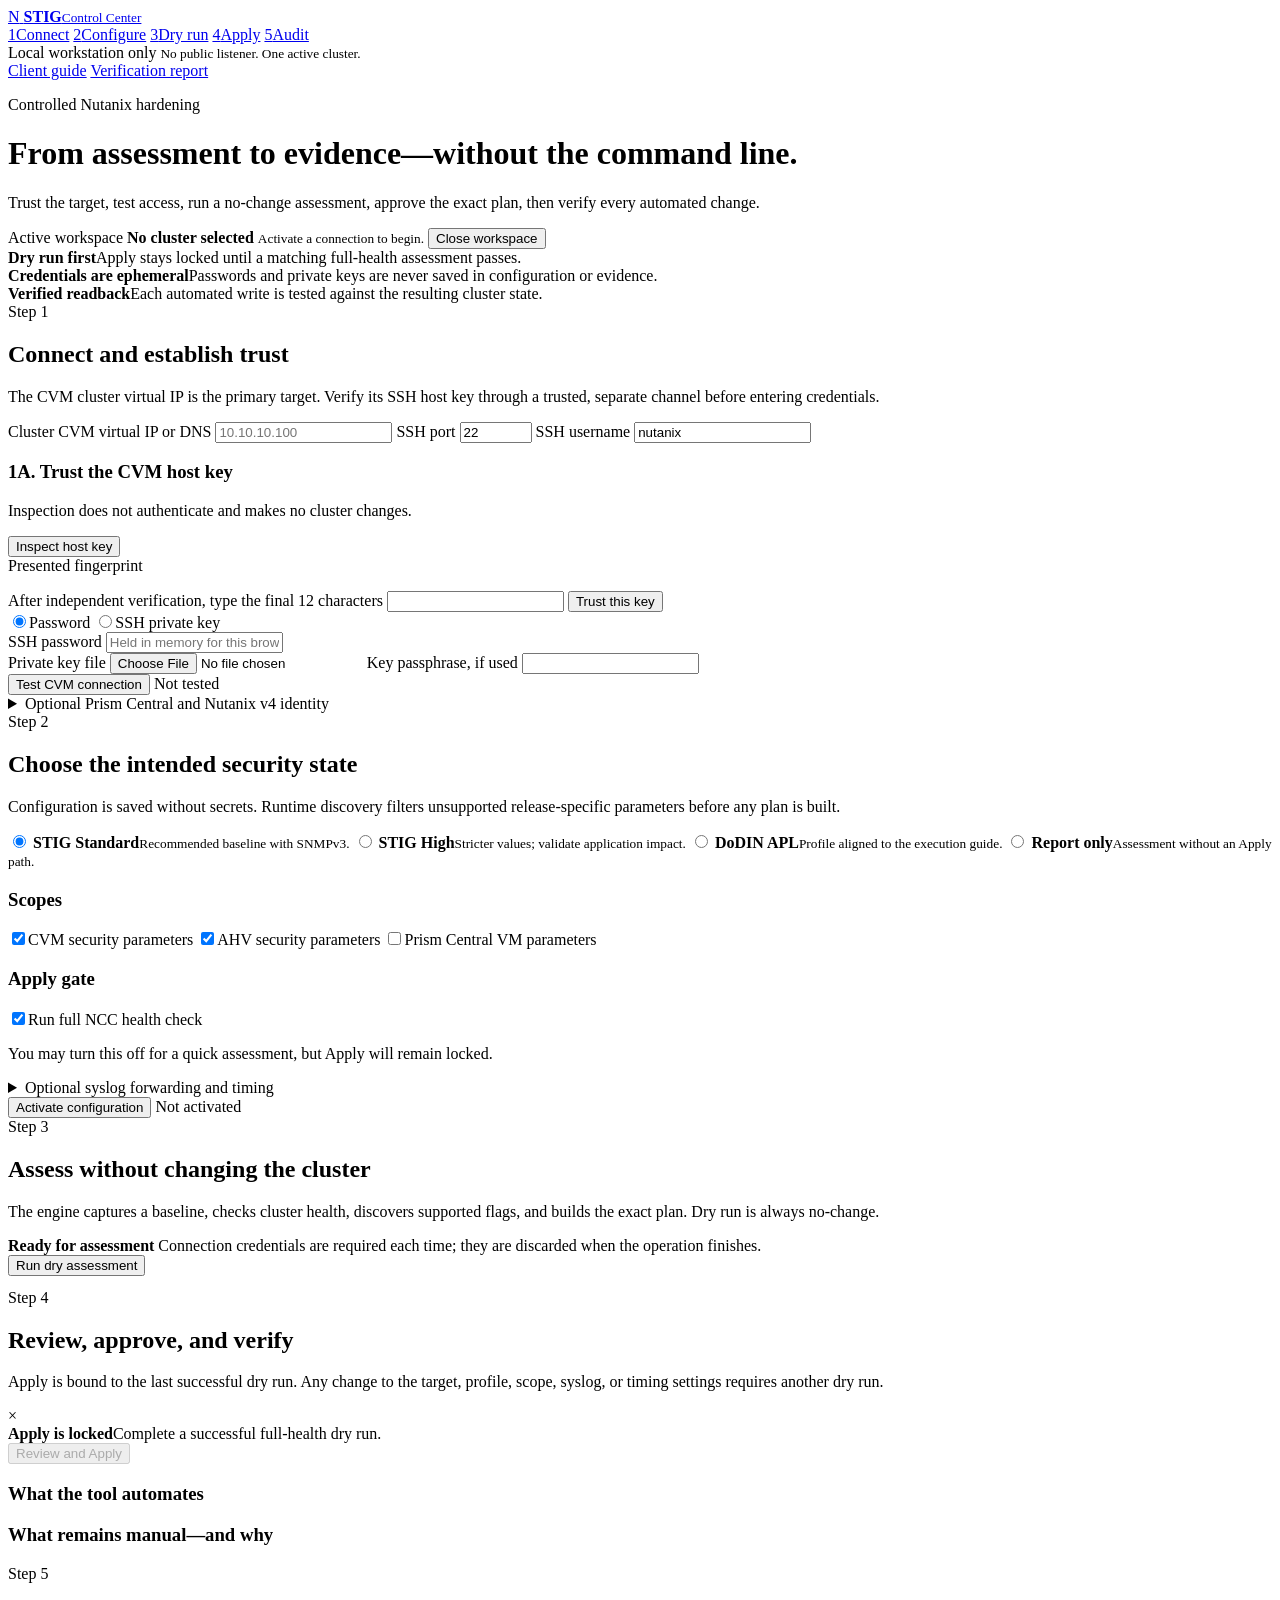
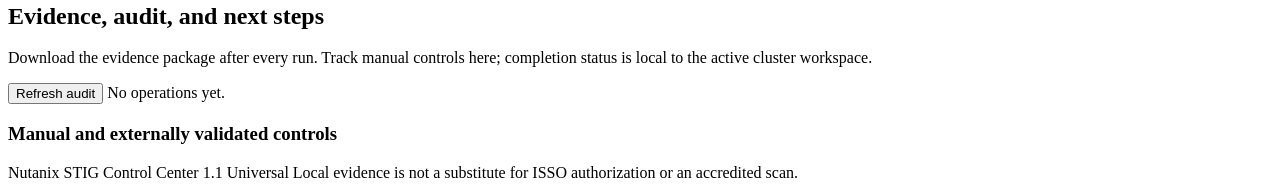
==== app/static/index.html @ ef7bdc24 "Import and sanitize universal control center baseline" ====
<!doctype html>
<html lang="en">
<head>
  <meta charset="utf-8">
  <meta name="viewport" content="width=device-width, initial-scale=1">
  <meta name="color-scheme" content="light">
  <title>Nutanix STIG Control Center</title>
  <link rel="stylesheet" href="/assets/app.css">
</head>
<body>
  <div class="shell">
    <aside class="rail">
      <a class="brand" href="#top" aria-label="Nutanix STIG Control Center">
        <span class="brand-mark" aria-hidden="true">N</span>
        <span><b>STIG</b><small>Control Center</small></span>
      </a>
      <nav aria-label="Workflow">
        <a href="#connect"><span>1</span>Connect</a>
        <a href="#configure"><span>2</span>Configure</a>
        <a href="#dry-run"><span>3</span>Dry run</a>
        <a href="#apply"><span>4</span>Apply</a>
        <a href="#audit"><span>5</span>Audit</a>
      </nav>
      <div class="rail-note">
        <span class="status-dot"></span>
        Local workstation only
        <small>No public listener. One active cluster.</small>
      </div>
      <div class="rail-links">
        <a href="/api/docs/universal-guide">Client guide</a>
        <a href="/api/docs/verification-report">Verification report</a>
      </div>
    </aside>

    <main id="top">
      <header class="topbar">
        <div>
          <p class="eyebrow">Controlled Nutanix hardening</p>
          <h1>From assessment to evidence—without the command line.</h1>
          <p class="lede">Trust the target, test access, run a no-change assessment, approve the exact plan, then verify every automated change.</p>
        </div>
        <div class="context-card">
          <span>Active workspace</span>
          <b id="active-host">No cluster selected</b>
          <small id="active-meta">Activate a connection to begin.</small>
          <button class="link-button hidden" id="close-context-button" type="button">Close workspace</button>
        </div>
      </header>

      <section class="safety-strip" aria-label="Safety controls">
        <div><b>Dry run first</b><span>Apply stays locked until a matching full-health assessment passes.</span></div>
        <div><b>Credentials are ephemeral</b><span>Passwords and private keys are never saved in configuration or evidence.</span></div>
        <div><b>Verified readback</b><span>Each automated write is tested against the resulting cluster state.</span></div>
      </section>

      <div id="notice" class="notice hidden" role="status" aria-live="polite"></div>

      <section id="connect" class="panel">
        <div class="section-heading">
          <div><span class="step-label">Step 1</span><h2>Connect and establish trust</h2></div>
          <p>The CVM cluster virtual IP is the primary target. Verify its SSH host key through a trusted, separate channel before entering credentials.</p>
        </div>

        <div class="form-grid three">
          <label>Cluster CVM virtual IP or DNS
            <input id="cluster-host" autocomplete="off" placeholder="10.10.10.100" required>
          </label>
          <label>SSH port
            <input id="ssh-port" type="number" min="1" max="65535" value="22">
          </label>
          <label>SSH username
            <input id="username" autocomplete="username" value="nutanix">
          </label>
        </div>

        <div class="trust-box">
          <div>
            <h3>1A. Trust the CVM host key</h3>
            <p>Inspection does not authenticate and makes no cluster changes.</p>
          </div>
          <button class="secondary" id="inspect-key" type="button">Inspect host key</button>
          <div id="fingerprint-panel" class="fingerprint hidden">
            <span>Presented fingerprint</span>
            <code id="fingerprint-value"></code>
            <p id="fingerprint-help"></p>
            <label>After independent verification, type the final 12 characters
              <input id="fingerprint-suffix" autocomplete="off">
            </label>
            <button class="secondary" id="trust-key" type="button">Trust this key</button>
          </div>
        </div>

        <div class="auth-card">
          <div class="choice-row" role="group" aria-label="Authentication method">
            <label class="choice"><input type="radio" name="auth" value="password" checked><span>Password</span></label>
            <label class="choice"><input type="radio" name="auth" value="key"><span>SSH private key</span></label>
          </div>
          <div id="password-auth">
            <label>SSH password
              <input id="password" type="password" autocomplete="current-password" placeholder="Held in memory for this browser session">
            </label>
          </div>
          <div id="key-auth" class="hidden form-grid two">
            <label>Private key file
              <input id="private-key-file" type="file" accept=".pem,.key,.ppk,.txt">
            </label>
            <label>Key passphrase, if used
              <input id="key-passphrase" type="password" autocomplete="off">
            </label>
          </div>
          <div class="action-row">
            <button class="primary" id="test-connection" type="button">Test CVM connection</button>
            <span id="connection-status" class="inline-status">Not tested</span>
          </div>
        </div>

        <details class="advanced">
          <summary>Optional Prism Central and Nutanix v4 identity</summary>
          <div class="details-body">
            <div class="form-grid three">
              <label>Prism Central VM address
                <input id="pc-host" autocomplete="off" placeholder="Required only for PCVM scope">
              </label>
              <label>PCVM SSH port
                <input id="pc-port" type="number" min="1" max="65535" value="22">
              </label>
              <label>PCVM SSH username
                <input id="pc-username" value="nutanix">
              </label>
            </div>
            <label class="toggle"><input id="pc-same-auth" type="checkbox" checked><span></span>Use the CVM SSH credential for PCVM</label>
            <div id="pc-auth-fields" class="hidden auth-card">
              <div class="choice-row" role="group" aria-label="PCVM authentication method">
                <label class="choice"><input type="radio" name="pc-auth" value="password" checked><span>PCVM password</span></label>
                <label class="choice"><input type="radio" name="pc-auth" value="key"><span>PCVM private key</span></label>
              </div>
              <div id="pc-password-auth">
                <label>PCVM SSH password
                  <input id="pc-password" type="password" autocomplete="current-password">
                </label>
              </div>
              <div id="pc-key-auth" class="hidden form-grid two">
                <label>PCVM private key file
                  <input id="pc-private-key-file" type="file" accept=".pem,.key,.ppk,.txt">
                </label>
                <label>PCVM key passphrase, if used
                  <input id="pc-key-passphrase" type="password" autocomplete="off">
                </label>
              </div>
            </div>
            <div class="action-row">
              <button class="secondary" id="inspect-pc-key" type="button">Inspect PCVM host key</button>
              <button class="secondary" id="test-pc-connection" type="button">Test PCVM connection</button>
              <span id="pc-connection-status" class="inline-status">Not tested</span>
            </div>
            <label class="toggle"><input id="api-enabled" type="checkbox"><span></span>Verify cluster identity with Nutanix v4.2 (read-only)</label>
            <div id="api-fields" class="hidden">
              <div class="form-grid three">
                <label>Prism API address
                  <input id="api-host" autocomplete="off" placeholder="Prism Element or Central">
                </label>
                <label>API port
                  <input id="api-port" type="number" value="9440" min="1" max="65535">
                </label>
                <label>API username
                  <input id="api-username" autocomplete="username">
                </label>
                <label>API password
                  <input id="api-password" type="password" autocomplete="current-password">
                </label>
                <label class="span-two">Trusted CA bundle, when the Prism certificate is not in system trust
                  <input id="api-ca-file" type="file" accept=".pem,.crt,.cer">
                </label>
              </div>
              <button class="secondary" id="test-api" type="button">Verify v4 identity</button>
              <div id="api-result" class="result-box hidden"></div>
            </div>
          </div>
        </details>
      </section>

      <section id="configure" class="panel">
        <div class="section-heading">
          <div><span class="step-label">Step 2</span><h2>Choose the intended security state</h2></div>
          <p>Configuration is saved without secrets. Runtime discovery filters unsupported release-specific parameters before any plan is built.</p>
        </div>

        <div class="profile-grid">
          <label class="profile">
            <input type="radio" name="profile" value="STIG_STANDARD" checked>
            <span><b>STIG Standard</b><small>Recommended baseline with SNMPv3.</small></span>
          </label>
          <label class="profile">
            <input type="radio" name="profile" value="STIG_HIGH">
            <span><b>STIG High</b><small>Stricter values; validate application impact.</small></span>
          </label>
          <label class="profile">
            <input type="radio" name="profile" value="DODIN_APL">
            <span><b>DoDIN APL</b><small>Profile aligned to the execution guide.</small></span>
          </label>
          <label class="profile">
            <input type="radio" name="profile" value="REPORT_ONLY">
            <span><b>Report only</b><small>Assessment without an Apply path.</small></span>
          </label>
        </div>

        <div class="config-columns">
          <div>
            <h3>Scopes</h3>
            <label class="check"><input id="scope-cvm" type="checkbox" checked><span>CVM security parameters</span></label>
            <label class="check"><input id="scope-ahv" type="checkbox" checked><span>AHV security parameters</span></label>
            <label class="check"><input id="scope-pcvm" type="checkbox"><span>Prism Central VM parameters</span></label>
          </div>
          <div>
            <h3>Apply gate</h3>
            <label class="toggle"><input id="full-health" type="checkbox" checked><span></span>Run full NCC health check</label>
            <p class="field-note">You may turn this off for a quick assessment, but Apply will remain locked.</p>
          </div>
        </div>

        <details class="advanced">
          <summary>Optional syslog forwarding and timing</summary>
          <div class="details-body">
            <label class="toggle"><input id="syslog-enabled" type="checkbox"><span></span>Include remote syslog configuration in the plan</label>
            <div id="syslog-fields" class="hidden form-grid three">
              <label>Server label<input id="syslog-name" value="SIEM01"></label>
              <label>Server IP<input id="syslog-ip" placeholder="10.20.5.40"></label>
              <label>Port<input id="syslog-port" type="number" value="514" min="1" max="65535"></label>
              <label>Protocol
                <select id="syslog-protocol"><option value="tcp">TCP</option><option value="udp">UDP</option></select>
              </label>
              <label class="toggle compact"><input id="syslog-relp" type="checkbox" checked><span></span>RELP enabled</label>
              <label>Modules<input id="syslog-modules" value="AUDIT,API_AUDIT,PRISM"></label>
            </div>
            <div class="form-grid three">
              <label>Command timeout (seconds)<input id="command-timeout" type="number" value="300" min="30" max="3600"></label>
              <label>Verification timeout<input id="verification-timeout" type="number" value="120" min="0" max="1800"></label>
              <label>Readback interval<input id="verification-interval" type="number" value="10" min="1" max="120"></label>
              <label>Minimum DNS servers<input id="min-dns" type="number" value="2" min="1" max="10"></label>
              <label>Minimum NTP servers<input id="min-ntp" type="number" value="2" min="1" max="10"></label>
            </div>
          </div>
        </details>
        <div class="action-row">
          <button class="primary" id="activate-config" type="button">Activate configuration</button>
          <span class="inline-status" id="config-status">Not activated</span>
        </div>
      </section>

      <section id="dry-run" class="panel">
        <div class="section-heading">
          <div><span class="step-label">Step 3</span><h2>Assess without changing the cluster</h2></div>
          <p>The engine captures a baseline, checks cluster health, discovers supported flags, and builds the exact plan. Dry run is always no-change.</p>
        </div>
        <div class="launch-card">
          <div>
            <b>Ready for assessment</b>
            <span id="dry-run-copy">Connection credentials are required each time; they are discarded when the operation finishes.</span>
          </div>
          <button class="primary large" id="run-dry" type="button">Run dry assessment</button>
        </div>
        <div id="job-panel" class="job-panel hidden">
          <div class="job-head">
            <div><span id="job-mode"></span><b id="job-state"></b></div>
            <span id="job-id"></span>
          </div>
          <div class="progress"><i id="job-progress"></i></div>
          <pre id="job-console" class="console hidden"></pre>
          <div id="job-result"></div>
        </div>
      </section>

      <section id="apply" class="panel">
        <div class="section-heading">
          <div><span class="step-label">Step 4</span><h2>Review, approve, and verify</h2></div>
          <p>Apply is bound to the last successful dry run. Any change to the target, profile, scope, syslog, or timing settings requires another dry run.</p>
        </div>
        <div class="gate-card">
          <div id="apply-gate-icon" class="gate-icon locked">×</div>
          <div><b id="apply-gate-title">Apply is locked</b><span id="apply-gate-copy">Complete a successful full-health dry run.</span></div>
          <button class="danger" id="open-apply" type="button" disabled>Review and Apply</button>
        </div>
        <div class="boundary">
          <div><h3>What the tool automates</h3><ul id="can-list"></ul></div>
          <div><h3>What remains manual—and why</h3><div id="cannot-list"></div></div>
        </div>
      </section>

      <section id="audit" class="panel">
        <div class="section-heading">
          <div><span class="step-label">Step 5</span><h2>Evidence, audit, and next steps</h2></div>
          <p>Download the evidence package after every run. Track manual controls here; completion status is local to the active cluster workspace.</p>
        </div>
        <div class="audit-toolbar">
          <button class="secondary" id="refresh-audit" type="button">Refresh audit</button>
          <span id="audit-summary">No operations yet.</span>
        </div>
        <div id="audit-list" class="audit-list"></div>

        <h3 class="subheading">Manual and externally validated controls</h3>
        <div id="manual-controls" class="manual-list"></div>
      </section>

      <footer>
        <span>Nutanix STIG Control Center 1.1 Universal</span>
        <span>Local evidence is not a substitute for ISSO authorization or an accredited scan.</span>
      </footer>
    </main>
  </div>

  <dialog id="apply-dialog">
    <form method="dialog" id="apply-form">
      <div class="dialog-head">
        <div><span class="step-label">Change authorization</span><h2>Approve the assessed plan</h2></div>
        <button class="icon-button" value="cancel" aria-label="Close">×</button>
      </div>
      <p>This action will change the active Nutanix cluster. The engine will stop on failed preflight and verify each applied value by readback.</p>
      <label>Change / approval ID
        <input id="approval-id" placeholder="CHG0123456" autocomplete="off">
      </label>
      <label class="check"><input id="ack-backup" type="checkbox"><span>I confirmed a current backup / recovery path and console access.</span></label>
      <label class="check"><input id="ack-window" type="checkbox"><span>I am inside the approved maintenance window.</span></label>
      <label class="check"><input id="ack-authorized" type="checkbox"><span>I am authorized to make these changes to this cluster.</span></label>
      <label>Type <code id="apply-phrase"></code>
        <input id="typed-confirmation" autocomplete="off">
      </label>
      <div class="dialog-actions">
        <button class="secondary" value="cancel">Cancel</button>
        <button class="danger" id="confirm-apply" value="default">Apply and verify</button>
      </div>
    </form>
  </dialog>

  <dialog id="close-dialog">
    <form method="dialog" id="close-form">
      <div class="dialog-head">
        <div><span class="step-label">Cluster isolation</span><h2>Close active workspace</h2></div>
        <button class="icon-button" value="cancel" aria-label="Close">×</button>
      </div>
      <p>Closing allows a different cluster to become active. Existing evidence and audit files are preserved.</p>
      <label>Type <code id="close-phrase"></code>
        <input id="close-confirmation" autocomplete="off">
      </label>
      <div class="dialog-actions">
        <button class="secondary" value="cancel">Cancel</button>
        <button class="danger" id="confirm-close" value="default">Close workspace</button>
      </div>
    </form>
  </dialog>

  <dialog id="rollback-dialog">
    <form method="dialog" id="rollback-form">
      <div class="dialog-head">
        <div><span class="step-label">Recovery authorization</span><h2>Apply the previewed rollback</h2></div>
        <button class="icon-button" value="cancel" aria-label="Close">×</button>
      </div>
      <p>Rollback restores only values recorded in the selected change manifest. The preview must match the current cluster configuration and credentials are required again.</p>
      <label>Change / approval ID
        <input id="rollback-approval-id" placeholder="CHG0123456" autocomplete="off">
      </label>
      <label class="check"><input id="rollback-ack-backup" type="checkbox"><span>I confirmed console access and the current recovery path.</span></label>
      <label class="check"><input id="rollback-ack-window" type="checkbox"><span>I am inside the approved recovery window.</span></label>
      <label class="check"><input id="rollback-ack-authorized" type="checkbox"><span>I am authorized to roll back this cluster.</span></label>
      <label>Type <code id="rollback-phrase"></code>
        <input id="rollback-confirmation" autocomplete="off">
      </label>
      <div class="dialog-actions">
        <button class="secondary" value="cancel">Cancel</button>
        <button class="danger" id="confirm-rollback" value="default">Rollback and verify</button>
      </div>
    </form>
  </dialog>

  <script src="/assets/app.js" defer></script>
</body>
</html>
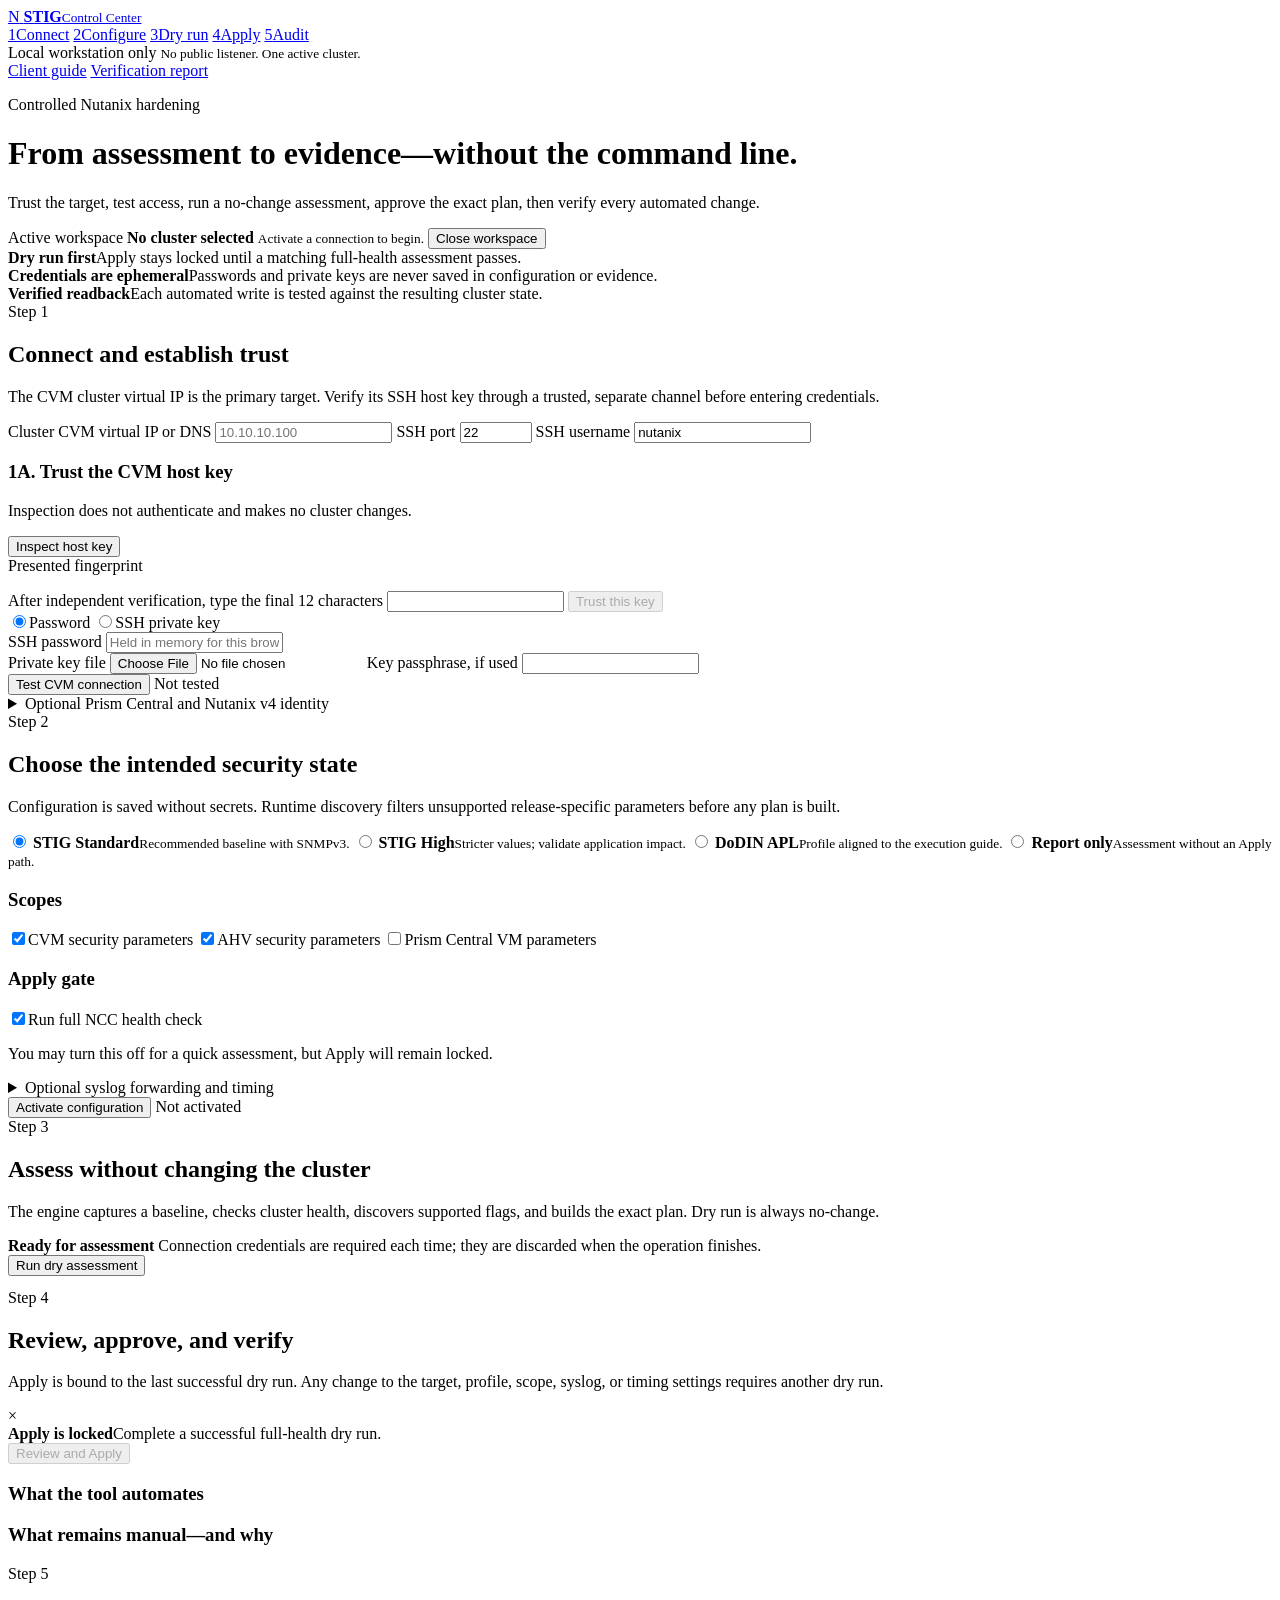
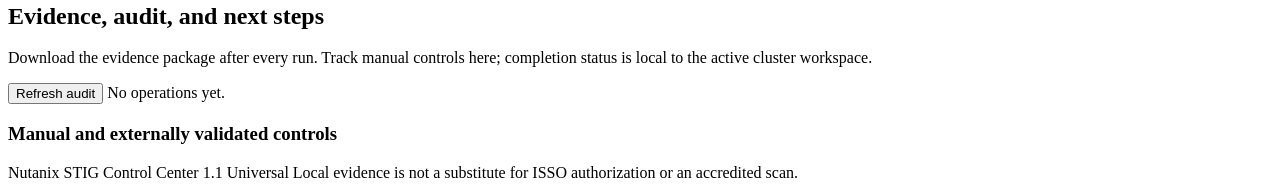
==== commit 5403460e: "Refresh host-key suffix when switching targets" ====
--- a/app/static/index.html
+++ b/app/static/index.html
@@ -80,13 +80,13 @@
           </div>
           <button class="secondary" id="inspect-key" type="button">Inspect host key</button>
           <div id="fingerprint-panel" class="fingerprint hidden">
-            <span>Presented fingerprint</span>
+            <span id="fingerprint-target">Presented fingerprint</span>
             <code id="fingerprint-value"></code>
             <p id="fingerprint-help"></p>
             <label>After independent verification, type the final 12 characters
               <input id="fingerprint-suffix" autocomplete="off">
             </label>
-            <button class="secondary" id="trust-key" type="button">Trust this key</button>
+            <button class="secondary" id="trust-key" type="button" disabled>Trust this key</button>
           </div>
         </div>
 
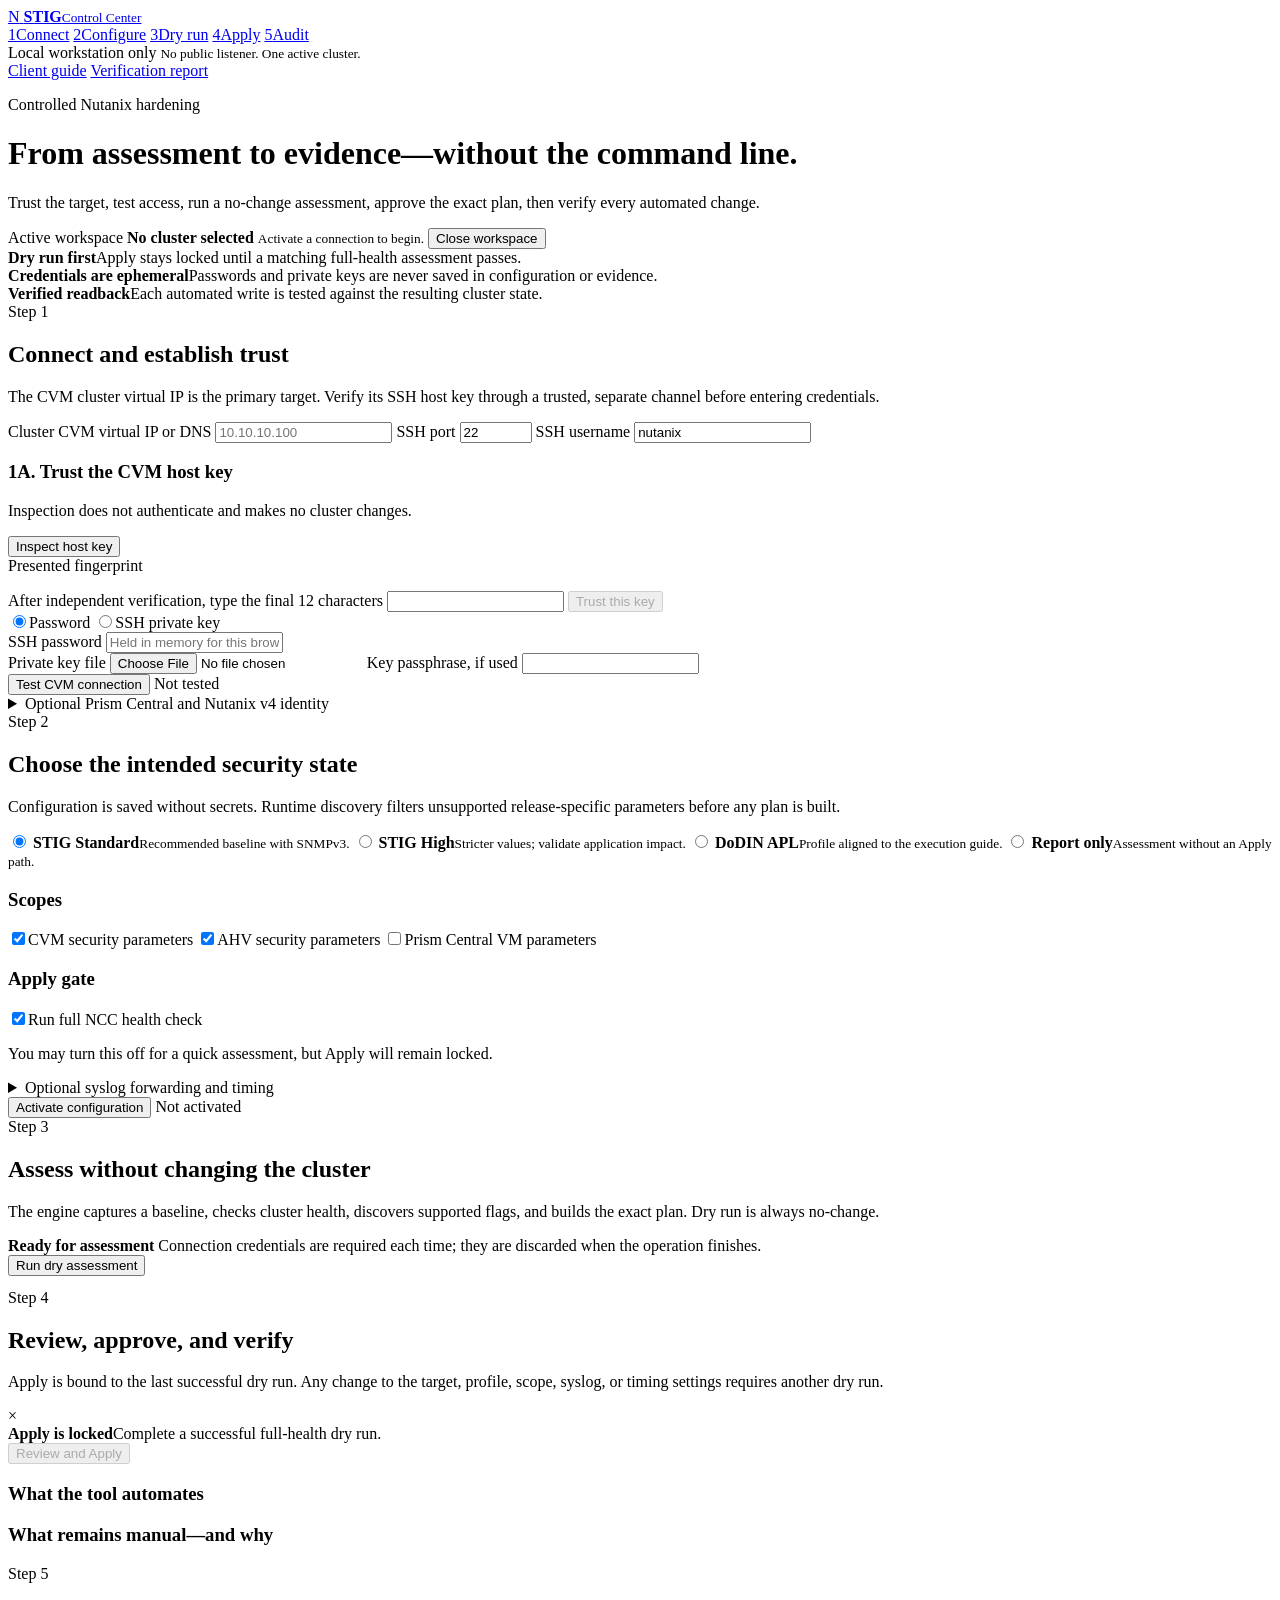
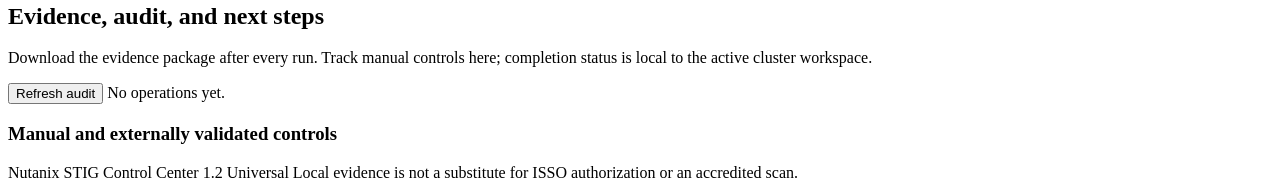
==== commit 54b3cf77: "Add always-on browser supervisor" ====
--- a/app/static/index.html
+++ b/app/static/index.html
@@ -302,7 +302,7 @@
       </section>
 
       <footer>
-        <span>Nutanix STIG Control Center 1.1 Universal</span>
+        <span>Nutanix STIG Control Center 1.2 Universal</span>
         <span>Local evidence is not a substitute for ISSO authorization or an accredited scan.</span>
       </footer>
     </main>
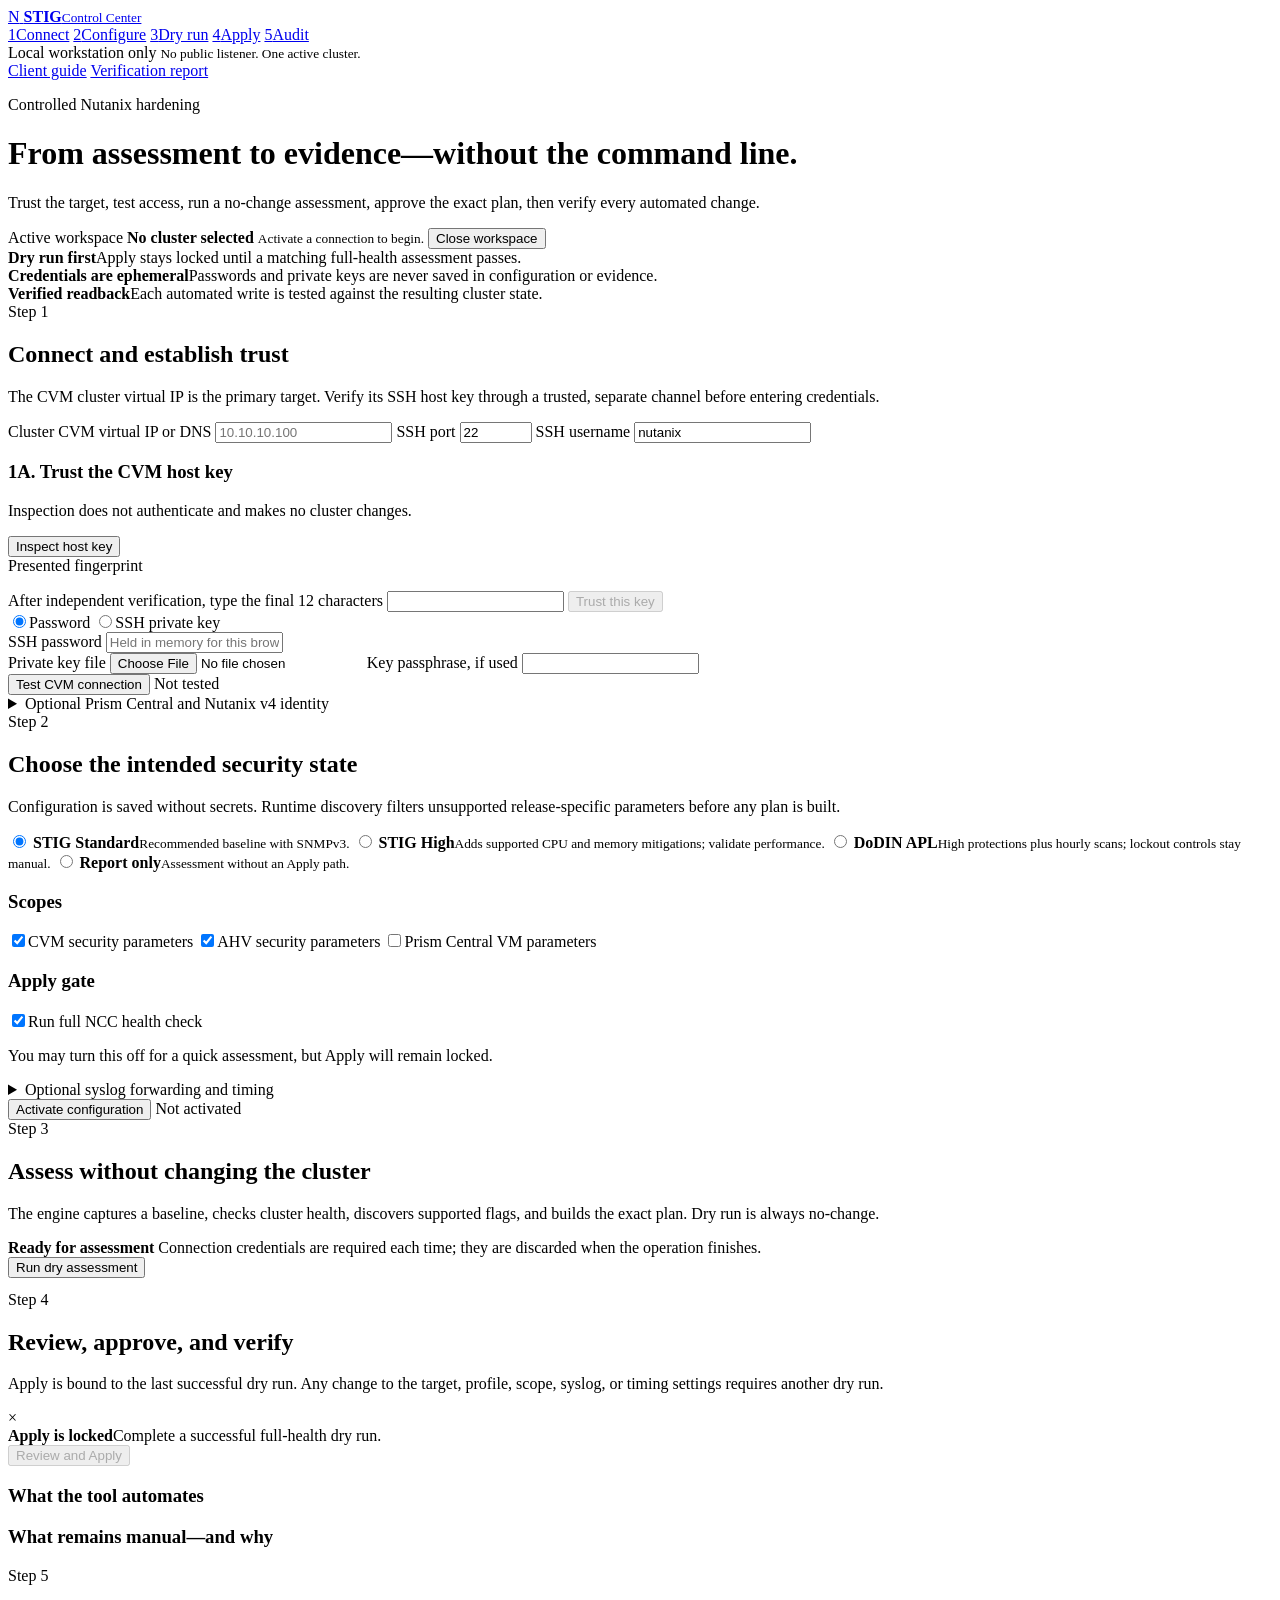
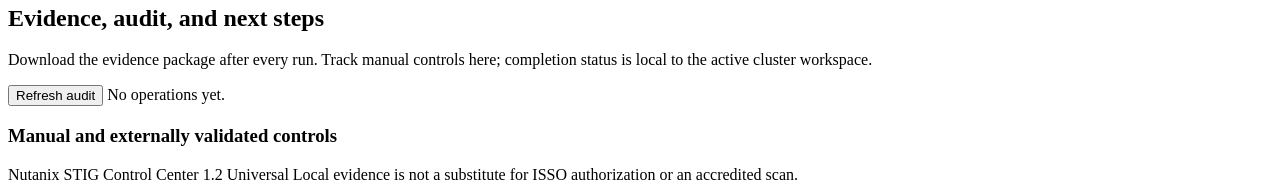
==== commit 05b1aa35: "Fold in Nutanix security guide controls" ====
--- a/app/static/index.html
+++ b/app/static/index.html
@@ -192,11 +192,11 @@
           </label>
           <label class="profile">
             <input type="radio" name="profile" value="STIG_HIGH">
-            <span><b>STIG High</b><small>Stricter values; validate application impact.</small></span>
+            <span><b>STIG High</b><small>Adds supported CPU and memory mitigations; validate performance.</small></span>
           </label>
           <label class="profile">
             <input type="radio" name="profile" value="DODIN_APL">
-            <span><b>DoDIN APL</b><small>Profile aligned to the execution guide.</small></span>
+            <span><b>DoDIN APL</b><small>High protections plus hourly scans; lockout controls stay manual.</small></span>
           </label>
           <label class="profile">
             <input type="radio" name="profile" value="REPORT_ONLY">
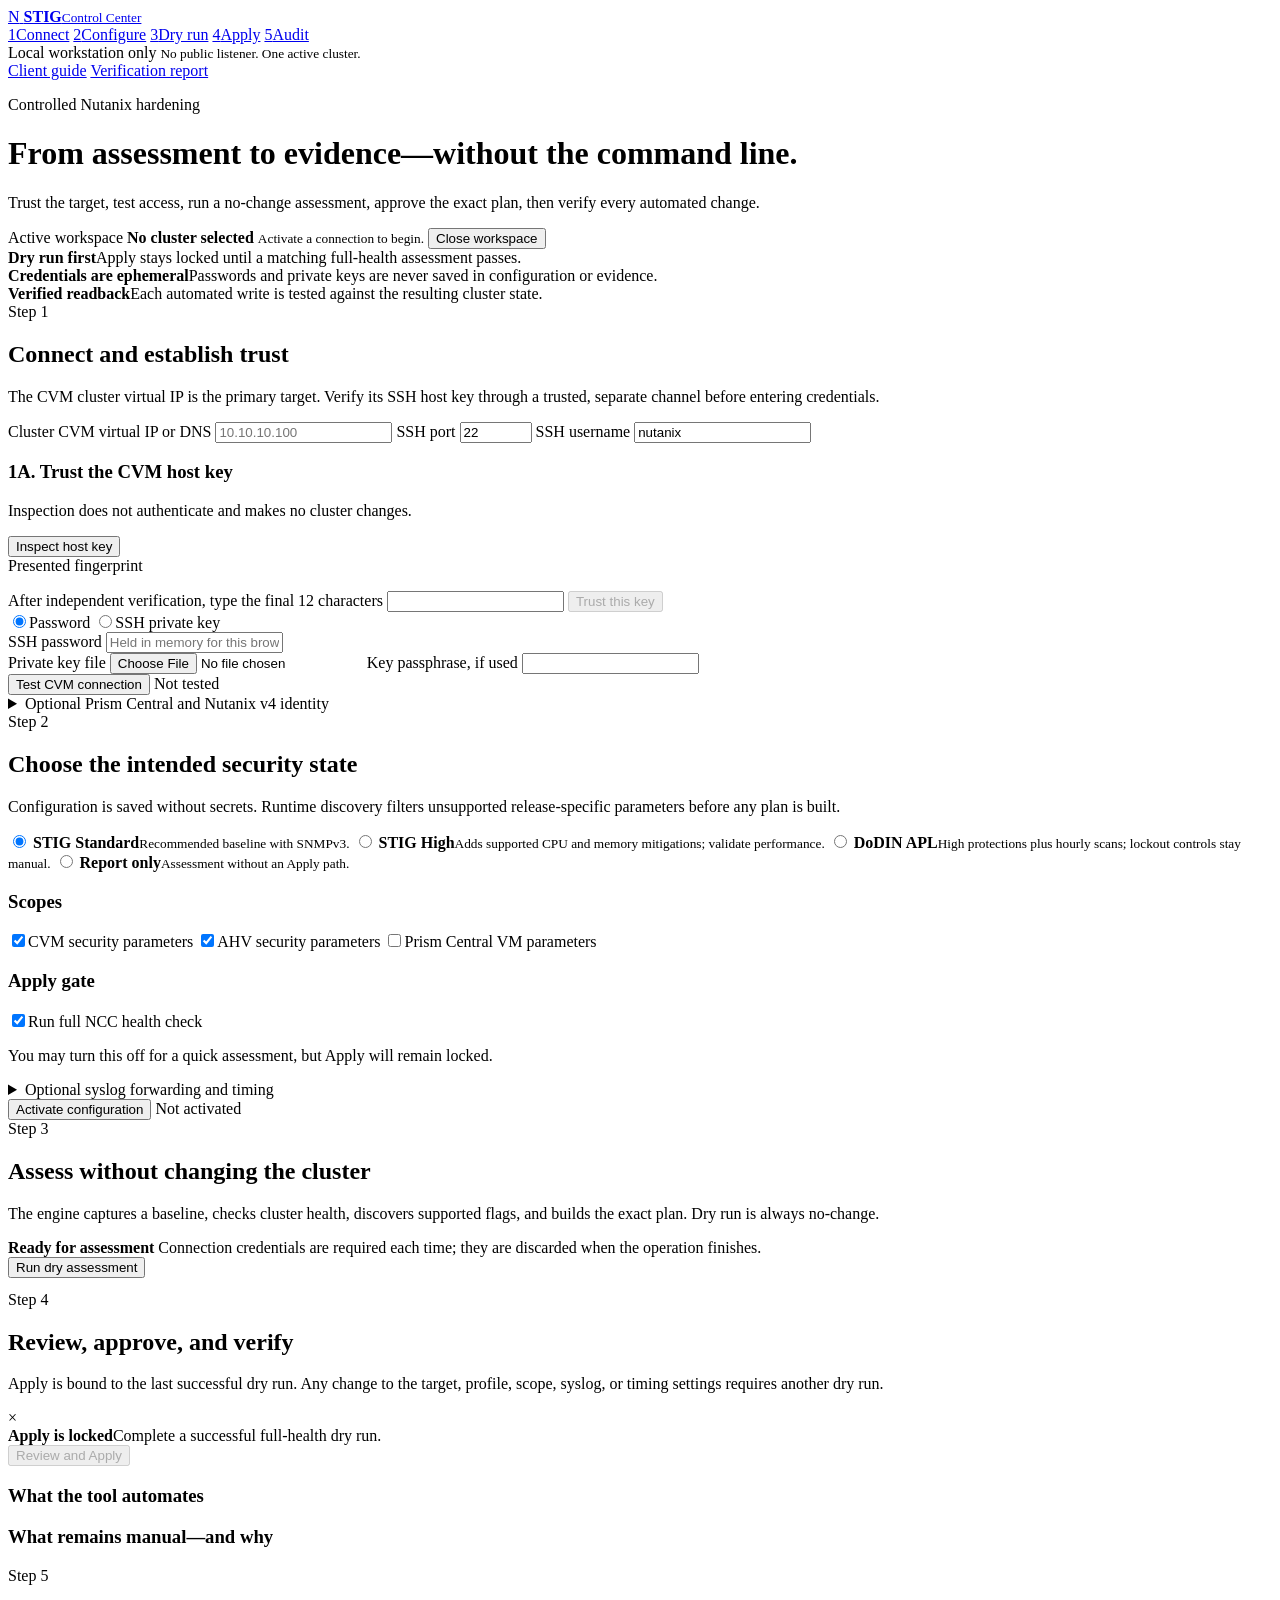
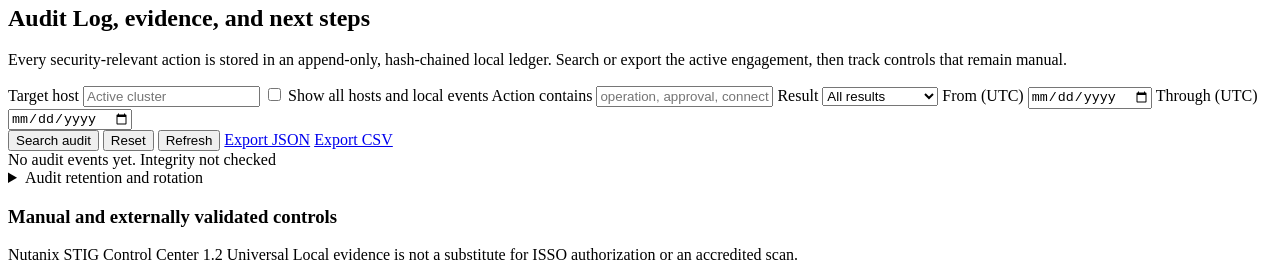
==== commit d2d06f42: "Add compliance-grade audit trail" ====
--- a/app/static/index.html
+++ b/app/static/index.html
@@ -153,22 +153,48 @@
               <button class="secondary" id="test-pc-connection" type="button">Test PCVM connection</button>
               <span id="pc-connection-status" class="inline-status">Not tested</span>
             </div>
-            <label class="toggle"><input id="api-enabled" type="checkbox"><span></span>Verify cluster identity with Nutanix v4.2 (read-only)</label>
+            <label class="toggle"><input id="api-enabled" type="checkbox"><span></span>Verify cluster identity with the Nutanix v4.2 API (read-only)</label>
             <div id="api-fields" class="hidden">
-              <div class="form-grid three">
-                <label>Prism API address
-                  <input id="api-host" autocomplete="off" placeholder="Prism Element or Central">
+              <div class="api-auth-help">
+                <strong>Prism Central API-key requirements</strong>
+                <p>API-key authentication requires Prism Central pc.2024.3 or later with supported AOS 7.0+ clusters. Older Prism Central releases use Username/Password. Nutanix does not provide Prism Central UI controls for creating these service-account keys.</p>
+                <ol>
+                  <li>Create a dedicated service account with <code>POST /api/iam/v4.0/authn/users</code> and <code>userType: SERVICE_ACCOUNT</code>.</li>
+                  <li>Create its API key with <code>POST /api/iam/v4.0/authn/users/{extId}/keys</code>.</li>
+                  <li><strong>Save the generated key immediately.</strong> Its secret is returned once and cannot be retrieved later.</li>
+                  <li>Grant the service account the least-privilege cluster-view role with <code>POST /api/iam/v4.0/authz/authorization-policies</code>. A key without an authorization policy authenticates but cannot read inventory.</li>
+                  <li>Select API Key below. The Control Center sends it only as <code>X-Ntnx-Api-Key</code> for this read-only check and never saves it.</li>
+                </ol>
+                <p>Account, key, and policy creation are intentionally not automated here because they create persistent IAM objects. See the <a href="/api/docs/universal-guide" target="_blank" rel="noopener">client guide</a> for the complete operator procedure.</p>
+              </div>
+              <div class="choice-row" role="group" aria-label="Prism API authentication method">
+                <label class="choice"><input id="api-auth-basic" type="radio" name="api-auth" value="basic" checked><span>Username / Password</span></label>
+                <label class="choice"><input id="api-auth-key" type="radio" name="api-auth" value="api_key"><span>API Key</span></label>
+              </div>
+              <div class="form-grid two">
+                <label>Prism Central API address
+                  <input id="api-host" autocomplete="off" placeholder="Prism Central IP or DNS">
                 </label>
                 <label>API port
                   <input id="api-port" type="number" value="9440" min="1" max="65535">
                 </label>
+              </div>
+              <div id="api-basic-auth" class="form-grid two">
                 <label>API username
                   <input id="api-username" autocomplete="username">
                 </label>
                 <label>API password
                   <input id="api-password" type="password" autocomplete="current-password">
                 </label>
-                <label class="span-two">Trusted CA bundle, when the Prism certificate is not in system trust
+              </div>
+              <div id="api-key-auth" class="hidden">
+                <label>Prism Central API key
+                  <input id="api-key" type="password" autocomplete="off" spellcheck="false" placeholder="Returned once when the service-account key is created">
+                </label>
+                <p class="field-note">Held only for the current request. It is not written to configuration, logs, audit history, or evidence.</p>
+              </div>
+              <div class="form-grid two">
+                <label>Trusted CA bundle, when the Prism certificate is not in system trust
                   <input id="api-ca-file" type="file" accept=".pem,.crt,.cer">
                 </label>
               </div>
@@ -288,14 +314,67 @@
 
       <section id="audit" class="panel">
         <div class="section-heading">
-          <div><span class="step-label">Step 5</span><h2>Evidence, audit, and next steps</h2></div>
-          <p>Download the evidence package after every run. Track manual controls here; completion status is local to the active cluster workspace.</p>
+          <div><span class="step-label">Step 5</span><h2>Audit Log, evidence, and next steps</h2></div>
+          <p>Every security-relevant action is stored in an append-only, hash-chained local ledger. Search or export the active engagement, then track controls that remain manual.</p>
+        </div>
+        <div class="audit-filters">
+          <label>Target host
+            <input id="audit-host" placeholder="Active cluster">
+          </label>
+          <label class="check audit-all-hosts">
+            <input id="audit-all-hosts" type="checkbox">
+            <span>Show all hosts and local events</span>
+          </label>
+          <label>Action contains
+            <input id="audit-action" placeholder="operation, approval, connection">
+          </label>
+          <label>Result
+            <select id="audit-result">
+              <option value="">All results</option>
+              <option value="succeeded">Succeeded</option>
+              <option value="accepted">Accepted</option>
+              <option value="approved">Approved</option>
+              <option value="failed">Failed</option>
+              <option value="denied">Denied</option>
+              <option value="no_op">No active target</option>
+            </select>
+          </label>
+          <label>From (UTC)
+            <input id="audit-from" type="date">
+          </label>
+          <label>Through (UTC)
+            <input id="audit-to" type="date">
+          </label>
         </div>
         <div class="audit-toolbar">
-          <button class="secondary" id="refresh-audit" type="button">Refresh audit</button>
-          <span id="audit-summary">No operations yet.</span>
+          <button class="primary" id="search-audit" type="button">Search audit</button>
+          <button class="secondary" id="reset-audit" type="button">Reset</button>
+          <button class="secondary" id="refresh-audit" type="button">Refresh</button>
+          <a class="button secondary" id="export-audit-json" href="/api/audit/export?format=json">Export JSON</a>
+          <a class="button secondary" id="export-audit-csv" href="/api/audit/export?format=csv">Export CSV</a>
+        </div>
+        <div class="audit-status">
+          <span id="audit-summary">No audit events yet.</span>
+          <span id="audit-integrity" class="integrity pending">Integrity not checked</span>
         </div>
         <div id="audit-list" class="audit-list"></div>
+
+        <details class="audit-settings">
+          <summary>Audit retention and rotation</summary>
+          <p>Rotation changes files, not records. Retention never permits less than one year; the default is ten years.</p>
+          <div class="audit-setting-fields">
+            <label>Retain for days
+              <input id="audit-retention-days" type="number" min="365" max="7300" value="3650">
+            </label>
+            <label>Rotate ledger
+              <select id="audit-rotation">
+                <option value="monthly">Monthly</option>
+                <option value="daily">Daily</option>
+              </select>
+            </label>
+            <button class="secondary" id="save-audit-settings" type="button">Save audit settings</button>
+          </div>
+        </details>
 
         <h3 class="subheading">Manual and externally validated controls</h3>
         <div id="manual-controls" class="manual-list"></div>
